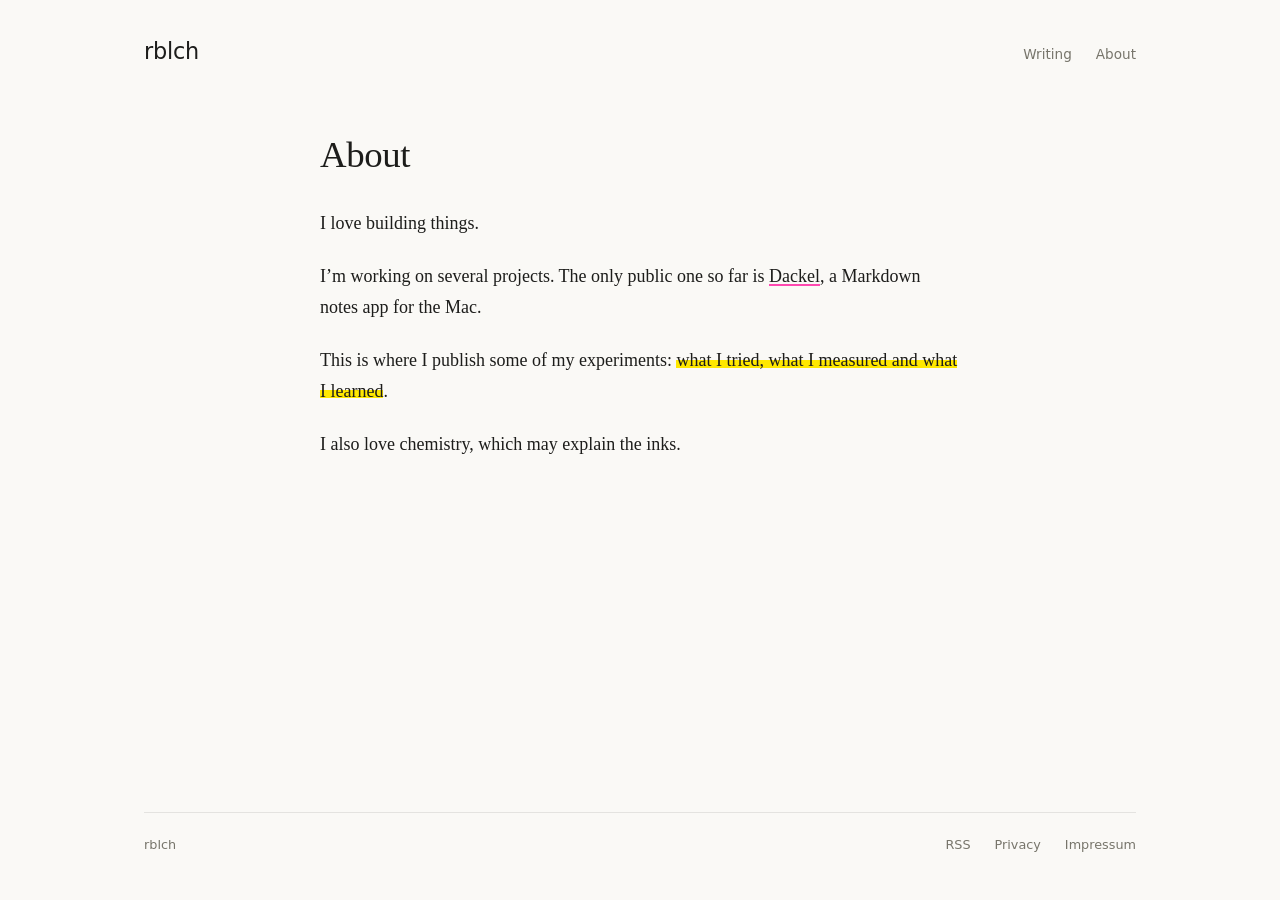
==== about/index.html @ 415e0a24 "Publish 0678a6b" ====
<!DOCTYPE html><html lang="en"><head><meta charset="utf-8"><meta name="viewport" content="width=device-width, initial-scale=1"><title>About · rblch</title><meta name="description" content="About rblch."><meta name="theme-color" content="#faf9f6"><link rel="canonical" href="https://blog.rblch.com/about/"><meta name="robots" content="noindex"><link rel="alternate" type="application/rss+xml" title="rblch" href="/rss.xml"><meta property="og:site_name" content="rblch"><meta property="og:type" content="website"><meta property="og:title" content="About"><meta property="og:description" content="About rblch."><meta property="og:url" content="https://blog.rblch.com/about/"><meta name="twitter:card" content="summary"><link rel="icon" type="image/svg+xml" href="/favicon.svg"><link rel="stylesheet" href="/_astro/Base.CKizNLRd.css"></head><body><header class="site-header"><a class="masthead" href="/">rblch</a><nav class="site-nav"><a href="/">Writing</a><a href="/about/">About</a></nav></header><main><article class="page"><h1>About</h1><div class="prose"><p>I love building things.</p>
<p>I’m working on several projects. The only public one so far is <a href="https://dackelapp.com">Dackel</a>, a Markdown notes app for the Mac.</p>
<p>This is where I publish some of my experiments: <mark>what I tried, what I measured and what I learned</mark>.</p>
<p>I also love chemistry, which may explain the inks.</p>
</div></article></main><footer class="site-footer"><span>rblch</span><nav><a href="/rss.xml">RSS</a><a href="/privacy/">Privacy</a><a href="/impressum/">Impressum</a></nav></footer></body></html>
---- _astro/Base.CKizNLRd.css ----
:root{color-scheme:light;--paper:#faf9f6;--ink:#1d1d1b;--muted:#77756b;--rule:#00000017;--code-bg:#f1efe8;--pink:#ff48b0;--blue:#0078bf;--yellow:#ffe800;--violet:#9d7ad2;--serif:"Iowan Old Style", "Palatino Linotype", Palatino, Georgia, serif;--sans:"Avenir Next", Avenir, "Segoe UI", system-ui, sans-serif;--mono:ui-monospace, "SF Mono", Menlo, monospace;--column:40rem;--wide:62rem}*,:before,:after{box-sizing:border-box}html{-webkit-text-size-adjust:100%}body{background:var(--paper);color:var(--ink);font:1.125rem/1.7 var(--serif);text-rendering:optimizelegibility;margin:0}.visually-hidden{clip-path:inset(50%);white-space:nowrap;width:1px;height:1px;position:absolute;overflow:hidden}body{flex-direction:column;min-height:100dvh;display:flex}main{flex:1;width:100%}.site-header,.site-footer{width:100%}.site-header,.site-footer,main{padding-inline:1.5rem}.site-header{max-width:calc(var(--wide) + 3rem);font-family:var(--sans);justify-content:space-between;align-items:baseline;margin:0 auto;padding-block:2rem;display:flex}.masthead{letter-spacing:-.01em;color:var(--ink);font-size:1.4rem;font-weight:500;text-decoration:none}.site-nav{gap:1.5rem;font-size:.85rem;display:flex}.site-nav a{color:var(--muted);text-decoration:none}.site-nav a:hover{color:var(--ink)}.site-footer{max-width:calc(var(--wide) + 3rem);font:.8rem var(--sans);color:var(--muted);margin:5rem auto 0;padding-block:2rem 3rem}.site-footer:before{content:"";background:var(--rule);flex-basis:100%;height:1px;margin-bottom:1.5rem;display:block}.site-footer{flex-wrap:wrap;justify-content:space-between;display:flex}.site-footer nav{gap:1.5rem;display:flex}.site-footer a{color:var(--muted);text-decoration:none}.site-footer a:hover{color:var(--ink)}.meta{font:.8rem/1.4 var(--sans);color:var(--muted)}.cover{border:1px solid var(--rule);overflow:hidden}.cover svg{isolation:isolate;width:100%;height:auto;display:block}.cover-second{mix-blend-mode:multiply;transform:translate(var(--register,10px), var(--register,10px));transition:transform .7s ease-in-out}a:hover .cover-second,a:focus-visible .cover-second,.cover:hover .cover-second{transform:none}.index{max-width:var(--wide);margin:0 auto}.lede{font:inherit;max-width:34rem;margin:2rem 0 3.5rem;font-size:1.5rem;font-weight:400;line-height:1.4}.post-grid{grid-template-columns:repeat(auto-fill,minmax(16rem,1fr));gap:2.75rem 2rem;margin:0;padding:0;list-style:none;display:grid}.post-card a{color:inherit;text-decoration:none;display:block}.post-card h2{font:inherit;margin:.9rem 0 .3rem;font-size:1.2rem;line-height:1.3}.post-card h2 span{background:linear-gradient(var(--ink), var(--ink)) 0 100% / 0 1px no-repeat;transition:background-size .3s}.post-card a:hover h2 span{background-size:100% 1px}.post{max-width:var(--column);margin:0 auto}.post-header{margin:2rem 0 2.5rem}.post-header h1{letter-spacing:-.01em;margin:.6rem 0 1.75rem;font-size:2.3rem;font-weight:400;line-height:1.15}.prose>*{margin-block:0 1.4rem}.prose h2{font:500 1.3rem/1.3 var(--sans);margin-top:3rem;margin-bottom:.9rem}.prose h3{font:500 1.05rem/1.3 var(--sans);margin-top:2.2rem;margin-bottom:.6rem}.prose h4{font:500 .95rem/1.3 var(--sans);color:var(--muted);margin-top:1.8rem;margin-bottom:.5rem}.prose a{color:inherit;background:linear-gradient(var(--pink), var(--pink)) 0 100% / 100% 2px no-repeat;text-decoration:none;transition:background-size .2s}.prose a:hover{background-size:100% 45%}mark{color:inherit;background:linear-gradient(var(--yellow), var(--yellow)) 0 85% / 100% 42% no-repeat}.prose blockquote{border-left:6px solid var(--violet);margin-inline:0;padding-left:1.25rem;font-style:italic}.prose blockquote>:last-child{margin-bottom:0}.note{border-left:6px solid var(--note-ink,var(--blue));font:.9rem/1.55 var(--sans);padding-left:1.25rem}.note>:first-child{margin-top:0}.note>:last-child{margin-bottom:0}.prose code{font:.82em var(--mono);background:var(--code-bg);border-radius:3px;padding:.1em .35em}.prose pre{border-radius:0;padding:1rem 1.15rem;font-size:.85rem;line-height:1.55;overflow-x:auto;background:var(--code-bg)!important}.prose pre code{font-size:inherit;background:0 0;padding:0}.prose hr{background:var(--rule);border:0;height:1px;margin-block:2.5rem}.figure{border-block:1px solid var(--rule);font:.85rem/1.5 var(--sans);margin:2.5rem 0;padding:1.5rem 0}.figure figcaption{color:var(--muted);text-align:center;margin-top:1rem}.post-footer{font:.85rem var(--sans);margin-top:4rem}.post-footer a{color:var(--muted);text-decoration:none}.post-footer a:hover{color:var(--ink)}@media (width<=40rem){body{font-size:1.05rem}.post-header h1{font-size:1.8rem}.lede{margin-bottom:2.5rem;font-size:1.25rem}}@media (prefers-reduced-motion:reduce){*,:before,:after{transition:none!important;animation:none!important}}.prose ul,.prose ol{padding-left:1.3rem}.prose li,.prose li>ul,.prose li>ol{margin-block:.35rem}.prose ul>li::marker{color:var(--pink)}.prose ol>li::marker{font:.85em var(--sans);color:var(--muted)}.prose table{border-collapse:collapse;width:max-content;max-width:100%;font:.85rem/1.45 var(--sans);font-variant-numeric:tabular-nums;display:block;overflow-x:auto}.prose th,.prose td{text-align:left;vertical-align:top;padding:.5rem 1.5rem .5rem 0}.prose th:last-child,.prose td:last-child{padding-right:0}.prose thead th{border-bottom:2px solid var(--ink);font-weight:500}.prose tbody td{border-bottom:1px solid var(--rule)}.prose thead th:empty{border-bottom-width:2px;padding:0}.prose table code{white-space:nowrap}.draft-tag{background:var(--yellow);color:var(--ink);margin-right:.4em;padding:.05em .4em}.empty{font:.95rem var(--sans);color:var(--muted)}.page{max-width:var(--column);margin:0 auto}.page h1{letter-spacing:-.01em;margin:2rem 0;font-size:2.3rem;font-weight:400;line-height:1.15}.missing{max-width:var(--column);margin:0 auto}.missing-print{isolation:isolate;font:600 clamp(7rem, 30vw, 14rem)/.9 var(--sans);letter-spacing:-.04em;outline:none;margin:1rem 0 1.5rem;display:inline-block;position:relative}.missing-ink{color:var(--blue);display:block}.missing-second{color:var(--pink);mix-blend-mode:multiply;transition:transform .7s ease-in-out;animation:2.2s step-end .3s both missing-flicker;position:absolute;inset:0;transform:translate(.08em,.05em)}.missing-print:hover .missing-second,.missing-print:focus .missing-second{animation:none;transform:none}@keyframes missing-flicker{0%{opacity:0}6%{opacity:1;transform:translate(.3em,.05em)skew(-12deg)}9%{opacity:0}15%{opacity:.7;transform:translate(-.12em,.02em)}18%{opacity:0}27%{opacity:1;transform:translate(.14em,.05em)skew(6deg)}31%{opacity:.25}35%{opacity:1;transform:translate(.02em,.08em)}44%{opacity:0}48%{opacity:1;transform:translate(.1em,.04em)}60%{opacity:.5}63%{opacity:1;transform:translate(.08em,.05em)}76%{opacity:0}79%{opacity:1}88%{opacity:.6}91%,to{opacity:1;transform:translate(.08em,.05em)}}.missing h1{letter-spacing:-.01em;margin:0 0 1.25rem;font-size:2.3rem;font-weight:400;line-height:1.15}.missing-back{font:.85rem var(--sans);margin-top:2.5rem}.missing-back a{color:var(--muted);text-decoration:none}.missing-back a:hover{color:var(--ink)}@media (prefers-reduced-motion:reduce){.missing-second{animation:none}}
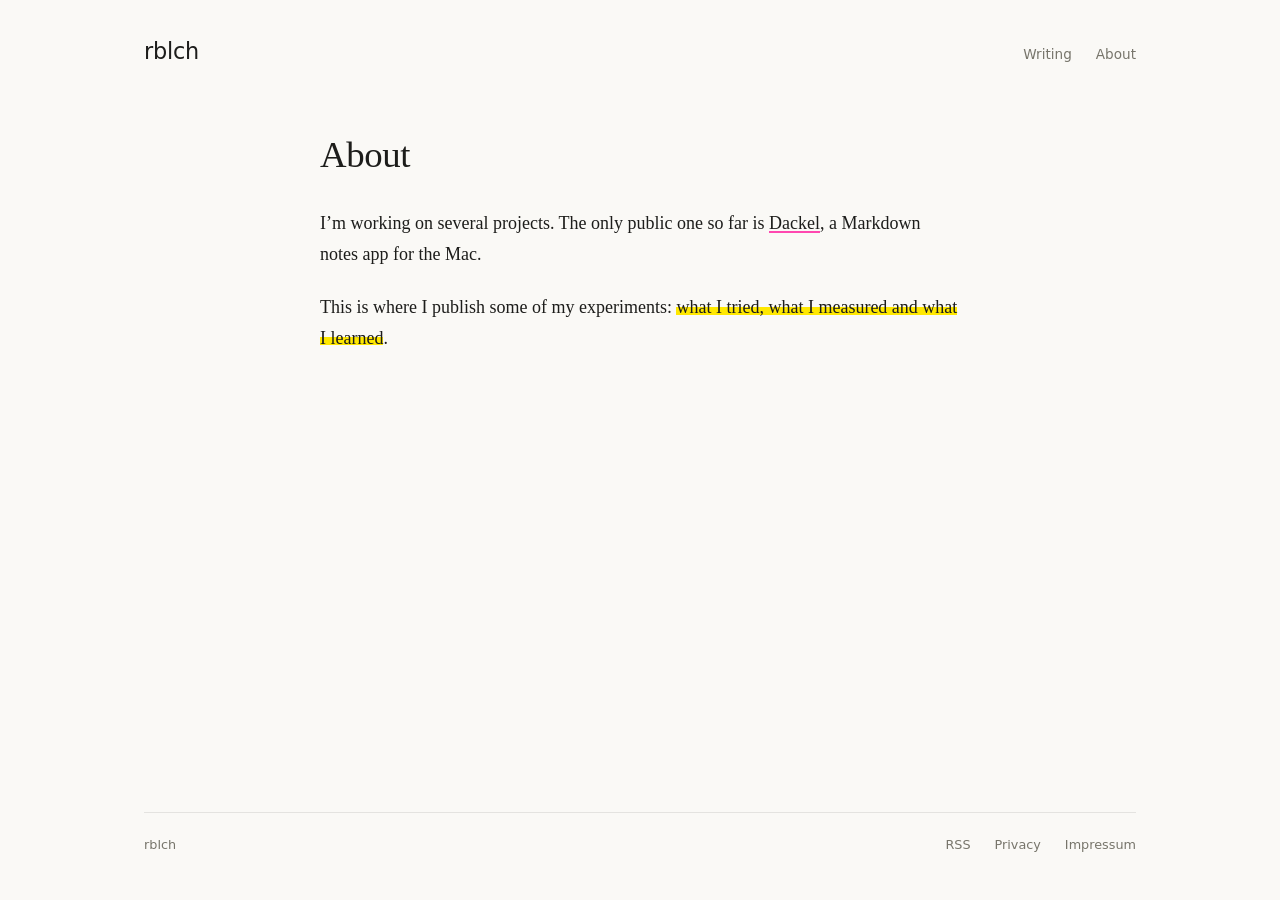
==== commit 946d35df: "Publish ad2e127" ====
--- a/about/index.html
+++ b/about/index.html
@@ -1,5 +1,3 @@
-<!DOCTYPE html><html lang="en"><head><meta charset="utf-8"><meta name="viewport" content="width=device-width, initial-scale=1"><title>About · rblch</title><meta name="description" content="About rblch."><meta name="theme-color" content="#faf9f6"><link rel="canonical" href="https://blog.rblch.com/about/"><meta name="robots" content="noindex"><link rel="alternate" type="application/rss+xml" title="rblch" href="/rss.xml"><meta property="og:site_name" content="rblch"><meta property="og:type" content="website"><meta property="og:title" content="About"><meta property="og:description" content="About rblch."><meta property="og:url" content="https://blog.rblch.com/about/"><meta name="twitter:card" content="summary"><link rel="icon" type="image/svg+xml" href="/favicon.svg"><link rel="stylesheet" href="/_astro/Base.CKizNLRd.css"></head><body><header class="site-header"><a class="masthead" href="/">rblch</a><nav class="site-nav"><a href="/">Writing</a><a href="/about/">About</a></nav></header><main><article class="page"><h1>About</h1><div class="prose"><p>I love building things.</p>
-<p>I’m working on several projects. The only public one so far is <a href="https://dackelapp.com">Dackel</a>, a Markdown notes app for the Mac.</p>
+<!DOCTYPE html><html lang="en"><head><meta charset="utf-8"><meta name="viewport" content="width=device-width, initial-scale=1"><title>About · rblch</title><meta name="description" content="About rblch."><meta name="theme-color" content="#faf9f6"><link rel="canonical" href="https://blog.rblch.com/about/"><meta name="robots" content="noindex"><link rel="alternate" type="application/rss+xml" title="rblch" href="/rss.xml"><meta property="og:site_name" content="rblch"><meta property="og:type" content="website"><meta property="og:title" content="About"><meta property="og:description" content="About rblch."><meta property="og:url" content="https://blog.rblch.com/about/"><meta name="twitter:card" content="summary"><link rel="icon" type="image/svg+xml" href="/favicon.svg"><link rel="stylesheet" href="/_astro/Base.CKizNLRd.css"></head><body><header class="site-header"><a class="masthead" href="/">rblch</a><nav class="site-nav"><a href="/">Writing</a><a href="/about/">About</a></nav></header><main><article class="page"><h1>About</h1><div class="prose"><p>I’m working on several projects. The only public one so far is <a href="https://dackelapp.com">Dackel</a>, a Markdown notes app for the Mac.</p>
 <p>This is where I publish some of my experiments: <mark>what I tried, what I measured and what I learned</mark>.</p>
-<p>I also love chemistry, which may explain the inks.</p>
 </div></article></main><footer class="site-footer"><span>rblch</span><nav><a href="/rss.xml">RSS</a><a href="/privacy/">Privacy</a><a href="/impressum/">Impressum</a></nav></footer></body></html>
